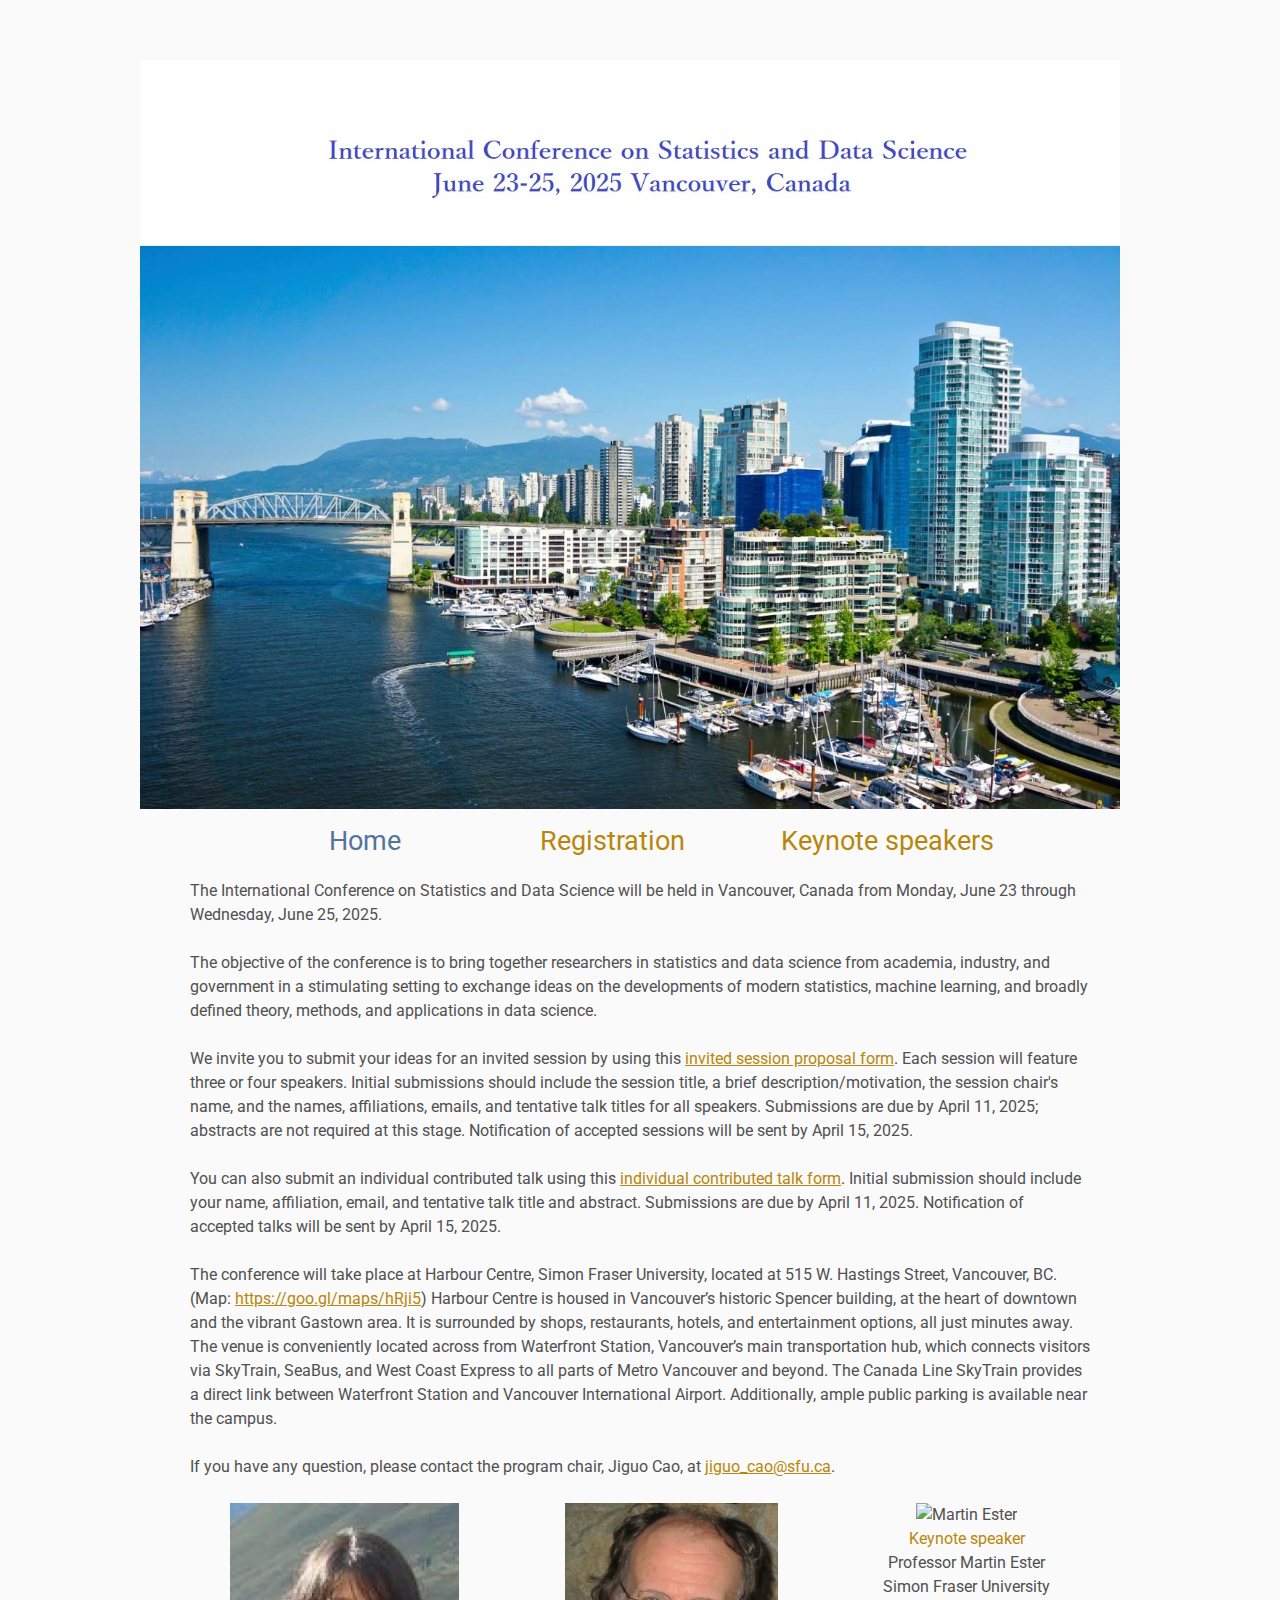
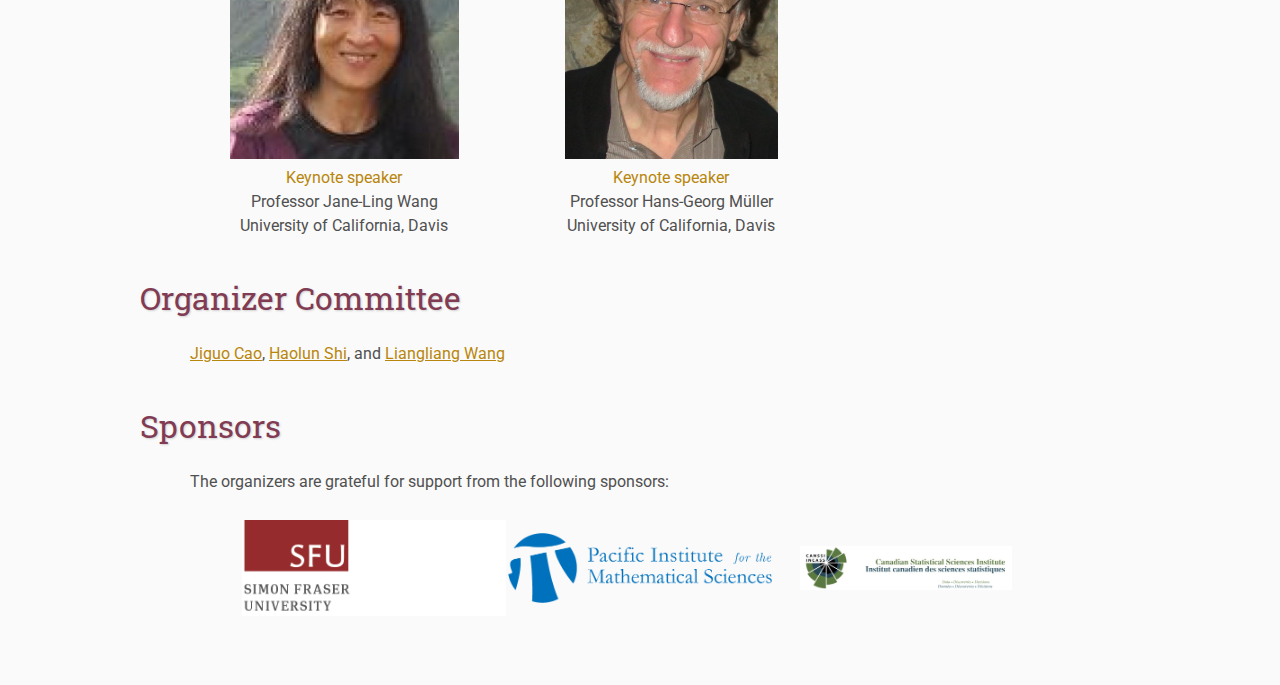
==== index.html @ a95f95cf "Merge pull request #4 from icsds/update-bio" ====
<!DOCTYPE html>
<html lang='en'>
<head>
    <base href=".">
    <link rel="shortcut icon" type="image/png" href="assets/favicon.png"/>
    <link rel="stylesheet" type="text/css" media="all" href="assets/main.css"/>
    <meta name="description" content="International Conference on Statistics and Data Science">
    <meta name="resource-type" content="document">
    <meta name="distribution" content="global">
    <meta name="KeyWords" content="Conference">
    <title>International Conference on Statistics and Data Science</title>
</head>
<body>
    <div class="banner">
        <img src="assets/Vancouver.jpeg" alt="Conference Template Banner" style="width: 98%">
    </div>

    <table class="navigation">
        <tr>
            <td class="navigation">
                <a class="current" title="Conference Home Page" href=".">Home</a>
            </td>
            <td class="navigation">
                <a title="Register for the Conference" href="registration">Registration</a>
            </td>
            <td class="navigation">
                <a title="Register for the Conference" href="keynote">Keynote speakers</a>
            </td>
            <!--
            <td class="navigation">
            <a title="Conference Program" href="program">Program</a>
            </td>
            <td class="navigation">
            <a title="Directions to the Conference" href="directions">Directions</a>
            </td>
            -->
        </tr>
    </table>

    <p>
        The International Conference on Statistics and Data Science will be held in Vancouver, Canada from Monday, June 23 through Wednesday, June 25, 2025.
    </p>
    <p>
        The objective of the conference is to bring together researchers in statistics and data science from academia, industry, and government in a stimulating
        setting to exchange ideas on the developments of modern statistics, machine learning, and broadly defined theory, methods, and applications in data science.
    </p>
    <p>
        We invite you to submit your ideas for an invited session by using this <a href="https://forms.gle/3u9ADgJLboDF91Yj8">invited session proposal form</a>. Each session will feature three or four speakers.
        Initial submissions should include the session title, a brief description/motivation, the session chair's name, and the names, affiliations, emails,
        and tentative talk titles for all speakers. Submissions are due by April 11, 2025; abstracts are not required at this stage.
        Notification of accepted sessions will be sent by April 15, 2025.
    </p>
    <p>
        You can also submit an individual contributed talk using this <a href="https://forms.gle/RzSZygyUoSH3C6Fk6">individual contributed talk form</a>. Initial submission should include your name, affiliation, email,
        and tentative talk title and abstract. Submissions are due by April 11, 2025. Notification of accepted talks will be sent by April 15, 2025.
    </p>
    <p>
        The conference will take place at Harbour Centre, Simon Fraser University, located at 515 W. Hastings Street, Vancouver, BC. (Map: <a href="https://goo.gl/maps/hRji5">https://goo.gl/maps/hRji5</a>)
        Harbour Centre is housed in Vancouver’s historic Spencer building, at the heart of downtown and the vibrant Gastown area. It is surrounded by shops, restaurants, hotels, and entertainment options, all just minutes away. The venue is conveniently located across from Waterfront Station, Vancouver’s main transportation hub, which connects visitors via SkyTrain, SeaBus, and West Coast Express to all parts of Metro Vancouver and beyond. The Canada Line SkyTrain provides a direct link between Waterfront Station and Vancouver International Airport. Additionally, ample public parking is available near the campus.
    </p>
    <p>
        If you have any question, please contact the program chair, Jiguo Cao, at <a href="mailto:jiguo_cao@sfu.ca">jiguo_cao@sfu.ca</a>.
    </p>

    <div class="flex flex-evenly">
        <div>
            <img src="assets/keynote/Jane-Ling%20Wang.jpg" alt="Jane-Ling Wang" class="person-image">
            <a href="https://statistics.ucdavis.edu/people/jane-ling-wang" class="block person-note">Keynote speaker</a>
            <span class="block">Professor Jane-Ling Wang<br>University of California, Davis</span>
        </div>
        <div>
            <img src="assets/keynote/Hans-Georg%20Müller.jpg" alt="Hans-Georg Müller" class="person-image">
            <a href="https://anson.ucdavis.edu/~mueller/" class="block person-note">Keynote speaker</a>
            <span class="block">Professor Hans-Georg Müller<br>University of California, Davis</span>
        </div>
        <div>
            <img src="assets/keynote/Martin%20Ester.jpg" alt="Martin Ester" class="person-image">
            <a href="https://sites.google.com/view/esterlab" class="block person-note">Keynote speaker</a>
            <span class="block">Professor Martin Ester<br>Simon Fraser University</span>
        </div>
    </div>

    <h2>Organizer Committee</h2>
    <p>
        <a href="https://www.sfu.ca/science/stat/cao/">Jiguo Cao</a>,
        <a href="https://haoluns.wordpress.com/">Haolun Shi</a>, and
        <a href="https://www.sfu.ca/~lwa68/">Liangliang Wang</a>
    </p>

    <h2>Sponsors</h2>
    <p>
        The organizers are grateful for support from the following sponsors:
    </p>
    <table class="sponsors">
        <tr>
            <td class="sponsor">
                <a href="https://www.sfu.ca/">
                    <img src="assets/SFU_logo.png" alt="Simon Fraser University">
                </a>
            </td>
            <td class="sponsor">
                <a href="https://www.pims.math.ca/">
                    <img src="assets/PIMS.png" alt="Pacific Institute for the Mathematical Sciences">
                </a>
            </td>
            <td class="sponsor">
                <a href="https://www.canssi.ca/">
                    <img src="assets/canssi.gif" alt="The Canadian Statistical Sciences Institute" style="width: 80%">
                </a>
            </td>
        </tr>
    </table>

    <!--
    <footer>
    &copy; Conference Organizers
    </footer>
    -->
</body>
</html>
---- assets/main.css ----
/* main.css */

/* These are the colors and fonts used throughout the webpage.
 * I've listed them here so that a user may easily
 * do a search-and-replace for these to change the site theme.
 *   'Roboto',sans-serif; Font for the title text
 *   'Roboto-Slab',serif; Font for the body text 
 *   #fafafa; Background color of the site
 *   #505050; Foreground (text) color of the site
 *   #52739e; Navy, "Template" in the logo, current page in navigation, special titles in the Program
 *   #b2132e; Reddish, "Conference" in the logo, hover color for links
 *   #813c54; Heading color, titles in the Program
 *   #b8860b; Dark Goldenrod, color for links
 */

@import url('https://fonts.googleapis.com/css?family=Roboto%7CRoboto+Slab');

*{
    border:0;
    font:inherit;
    font-size:1em;
    margin:0;
    padding:0;
    vertical-align:baseline;
}

body{
    background-color: #fafafa;
    background-size: cover;
    background-attachment: fixed;
    color: #505050; 
    text-align:left;
    font-family:'Roboto',sans-serif;
    font-size:1em;
    line-height:1.5em;
    margin: 60px auto;
    width: 1000px;
}

a{color: #b8860b; text-decoration:none;}
a.current{color: #52739e;}
a.current:hover{color: #e82945;}
a:hover{color: #b2132e;}
a:active{color: #e82945;}
h1,h2,h3,h4{clear:left; color: #813c54; margin:1.5em 0em 1em 0em; font-family:'Roboto Slab',serif; text-shadow: 1px 1px 2px #d0d0d0;}
h1{font-size:2.67em;}
h2{font-size:2.00em;}
h3{font-size:1.67em;}
h4{font-size:1.33em;}
p{list-style:none; margin:24px auto 24px auto; padding:0px; width:900px; text-align:left;}
li a, p a {text-decoration:underline; text-decoration-color:#b8860b;}
ul{list-style:none; margin:24px auto 24px auto; padding:0px; width:800px; text-align:left;}
ul li{list-style:none; margin:0px auto 0px auto; padding:0px; text-align:left;}
i,em{font-style:italic;}
b,strong{font-weight:bold;}
sup{
    vertical-align: super;
    font-size: 0.8em;
    line-height: 0;
}
sub{
    vertical-align: sub;
    font-size: 0.8em;
    line-height: 0;
}
table{
    width: 1000px;
    margin: 12px auto 24px auto;
    float: center;
    /* UNCOMMENT THIS FOR DEBUGGING THE ALIGNMENT */
    /*border: 1px solid black;*/
}
th,td{
    text-align: left;
    /* UNCOMMENT THIS FOR DEBUGGING THE ALIGNMENT */
    /*border: 1px solid black;*/
}

/* Website Banner */
.banner {position: relative; font-family:'Roboto Slab',serif;}
.top-left {font-size:3.0em; color: #505050; background: #fafafa; text-align: center; width: 1000px; height: 67px; position: absolute; padding: 36px 0 0 0; top: 0px;}
.bottom-right {font-size:2.33em; color: #fafafa; line-height: 1.5em; width: auto; height: 100px; padding: 0px 27px 27px 0px; text-align: right; position: absolute; bottom: 0px; right: 0px; text-shadow: 0px 0px 6px #000000;}

/* Conference Title Logo */
.title1{color: #b2132e; text-shadow: 1px 1px 3px #c0c0c0;} 
.title2{color: #52739e; text-shadow: 1px 1px 3px #c0c0c0;}
.year{color: #505050; font-size:0.67em; font-weight: lighter;}

/* Navigation Links (Home, Registration, etc) */
table.navigation{width:800px;}
td.navigation{font-size:1.67em; white-space:nowrap; width:20%; text-align:center; vertical-align:middle; padding:0px 0px 0px 0px;}

/* Sponsor Images */
table.sponsors{width:800px;}
td.sponsor{white-space:nowrap; width:33%; text-align:center; vertical-align:middle; padding:0px 0px 0px 0px;}
td.sponsor img{width: 100%}

/* The Table on the Program Page */
td.room{padding: 4px 12px 4px 4px; width: 90%; vertical-align:bottom; font-size:1.67em; color: #52739e; height:32px;}
td.date{white-space:nowrap; width:130px; text-align:right; vertical-align:top; padding:4px 16px 0px 0px;}
td.title{padding: 4px 12px 4px 4px; width: 90%; vertical-align:top; font-size:1.5em; color: #813c54; height:32px; font-family:'Roboto Slab',serif; text-shadow: 1px 1px 2px #d0d0d0; }
td.title-special{padding: 4px 12px 4px 4px; width: 90%; vertical-align:top; font-size:1.67em; color: #52739e; height:32px; font-family:'Roboto Slab',serif; text-shadow: 1px 1px 2px #d0d0d0;}
td.person-image{padding: 4px 12px 4px 4px; font-style: italic; font-size:1em; max-height:999999px}
td.abstract{padding: 4px 12px 12px 4px; font-size:1em; max-height:999999px}
td.abstract img{display: block; margin: 4px auto 8px auto}
table.plenary{padding-top: 8px; background: #ffffff;}

/* Registration and Directions iframes and Images */
iframe.registration{display:block; margin:1em auto 2em auto; width:700px; height:1400px; border:none;}
iframe.directions{display:block; margin:1em auto 2em auto; width:800px; height:400px; border:none;}
img.center{display:block; width:67%; margin:1em auto 2em auto;}
img.rich{display:block; width:27%; margin:1em auto 2em auto;}
/* Flyer Images */
table.flyers{width:800px;}
td.flyer{white-space:nowrap; width:50%; text-align:center; vertical-align:middle; padding:0px 0px 0px 0px;}
td.sponsor img{width: 100%}

footer{font-size:0.875em; margin-top:12em; text-align:center;}

/* My hacky way of making the site mobile-friendly */
@media only screen and (max-width: 1100px) {
    h2{font-size:3.00em;}
    p{font-size:1.5em; line-height:1.5em;}
    th,td,tr{font-size:1.5em; line-height:1.5em;}
    td.date{font-size:1em; padding-top:0.5em;}
    td.navigation{font-size:1.5em; padding:0px 20px 0px 20px;}
    table.footer{font-size:0.33em;}
}

/* Custom modifications to the design */
.alert {
    display: block;
    background: #b8860b;
    color: oklch(0.967 0.003 264.542);
    font-size: 0.8em;
    font-weight: bold;
    letter-spacing: 0.046875em;
    padding: 12px;
    margin-bottom: 24px;
    border-radius: 8px;
}

.flex {
    display: flex;
    gap: 16px;
}

.flex-center {
    text-align: center;
    justify-content: center;
}

.flex-evenly {
    text-align: center;
    justify-content: space-evenly;
}

.block {
    display: block;
}

.mt {
    margin-top: 64px;
}

.person-image {
    height: 256px;
}

.person-image-small {
    height: 192px;
}

.person-note {
    font-size: 1.0125em;
}

.pricing {
    max-width: max-content;
    margin-bottom: 24px;
}

.pricing, .pricing th, .pricing td {
    border: 1px solid oklch(0.928 0.006 264.531);
    border-collapse: collapse;
}

.pricing th {
    background: oklch(0.928 0.006 264.531);
    font-weight: bold;
}

.pricing th, .pricing td {
    padding: 8px 16px;
}

ul.bulleted {
    list-style-type: disc;
    margin-left: 24px;
    width: auto;
}

ul.bulleted li {
    list-style-type: disc;
    display: list-item;
}

.items-center {
    display: flex;
    justify-content: center;
}

.paypal {
    background: oklch(0.928 0.006 264.531);
    padding: 0px 16px;
    border-radius: 4px;
}
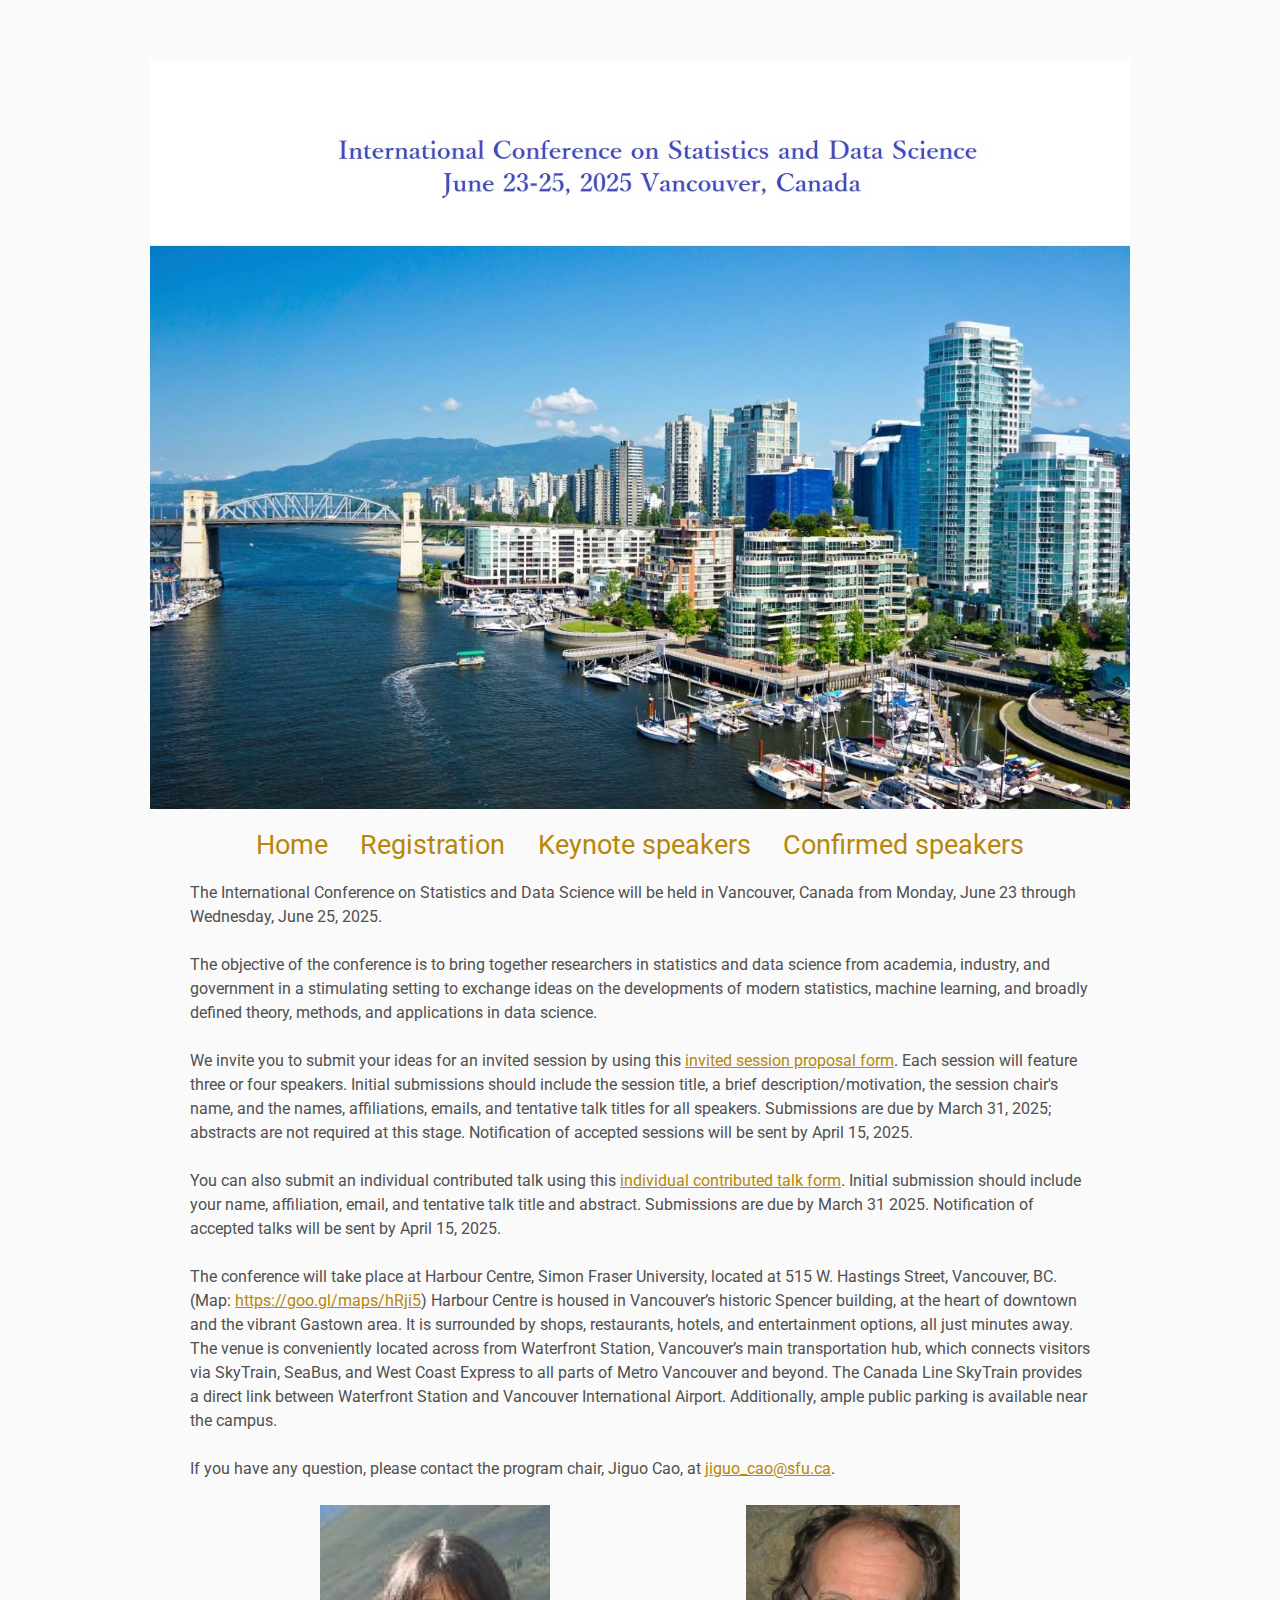
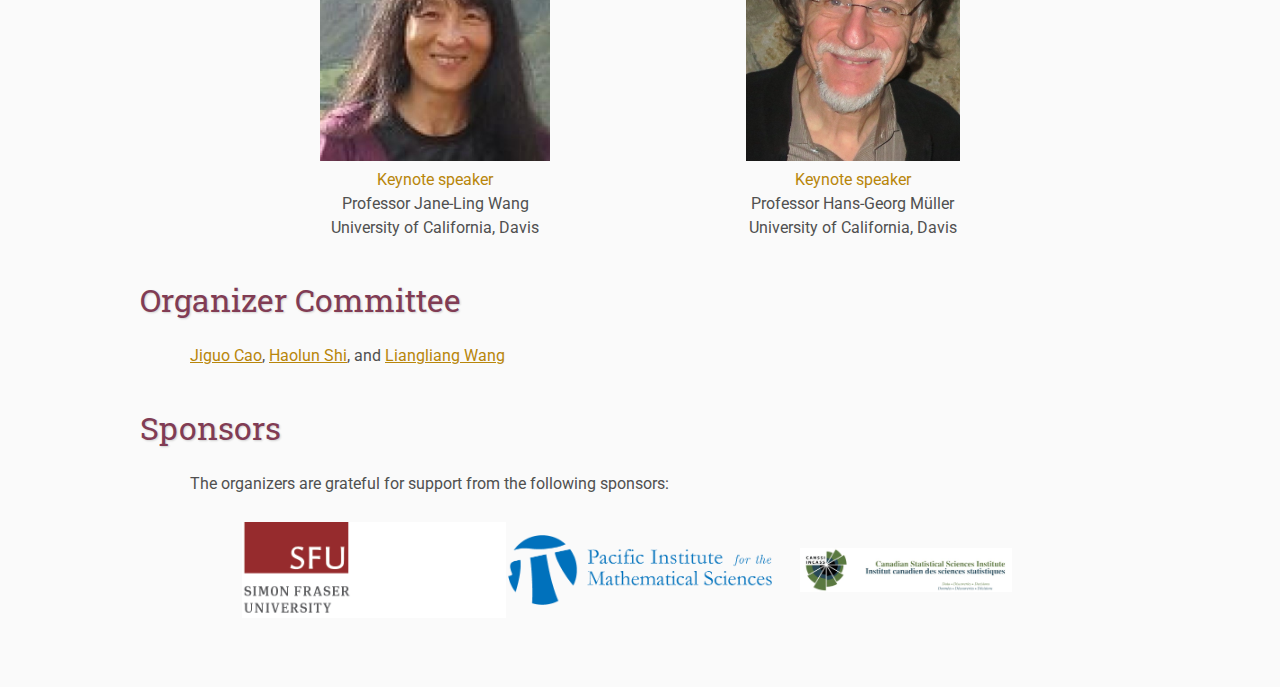
==== commit e5678413: "Add confirmed speakers page and update navigation menu" ====
--- a/index.html
+++ b/index.html
@@ -15,27 +15,20 @@
         <img src="assets/Vancouver.jpeg" alt="Conference Template Banner" style="width: 98%">
     </div>
 
-    <table class="navigation">
-        <tr>
-            <td class="navigation">
-                <a class="current" title="Conference Home Page" href=".">Home</a>
-            </td>
-            <td class="navigation">
-                <a title="Register for the Conference" href="registration">Registration</a>
-            </td>
-            <td class="navigation">
-                <a title="Register for the Conference" href="keynote">Keynote speakers</a>
-            </td>
-            <!--
-            <td class="navigation">
-            <a title="Conference Program" href="program">Program</a>
-            </td>
-            <td class="navigation">
-            <a title="Directions to the Conference" href="directions">Directions</a>
-            </td>
-            -->
-        </tr>
-    </table>
+    <ul class="navigation">
+        <li>
+            <a title="Conference Home Page" href=".">Home</a>
+        </li>
+        <li>
+            <a title="Register for the Conference" href="registration">Registration</a>
+        </li>
+        <li>
+            <a title="Conference Keynote Speakers" href="keynote">Keynote speakers</a>
+        </li>
+        <li>
+            <a title="Confirmed Speakers for the Conference" href="confirmed-speakers">Confirmed speakers</a>
+        </li>
+    </ul>
 
     <p>
         The International Conference on Statistics and Data Science will be held in Vancouver, Canada from Monday, June 23 through Wednesday, June 25, 2025.
@@ -47,12 +40,12 @@
     <p>
         We invite you to submit your ideas for an invited session by using this <a href="https://forms.gle/3u9ADgJLboDF91Yj8">invited session proposal form</a>. Each session will feature three or four speakers.
         Initial submissions should include the session title, a brief description/motivation, the session chair's name, and the names, affiliations, emails,
-        and tentative talk titles for all speakers. Submissions are due by April 11, 2025; abstracts are not required at this stage.
+        and tentative talk titles for all speakers. Submissions are due by March 31, 2025; abstracts are not required at this stage.
         Notification of accepted sessions will be sent by April 15, 2025.
     </p>
     <p>
         You can also submit an individual contributed talk using this <a href="https://forms.gle/RzSZygyUoSH3C6Fk6">individual contributed talk form</a>. Initial submission should include your name, affiliation, email,
-        and tentative talk title and abstract. Submissions are due by April 11, 2025. Notification of accepted talks will be sent by April 15, 2025.
+        and tentative talk title and abstract. Submissions are due by March 31 2025. Notification of accepted talks will be sent by April 15, 2025.
     </p>
     <p>
         The conference will take place at Harbour Centre, Simon Fraser University, located at 515 W. Hastings Street, Vancouver, BC. (Map: <a href="https://goo.gl/maps/hRji5">https://goo.gl/maps/hRji5</a>)
@@ -72,11 +65,6 @@
             <img src="assets/keynote/Hans-Georg%20Müller.jpg" alt="Hans-Georg Müller" class="person-image">
             <a href="https://anson.ucdavis.edu/~mueller/" class="block person-note">Keynote speaker</a>
             <span class="block">Professor Hans-Georg Müller<br>University of California, Davis</span>
-        </div>
-        <div>
-            <img src="assets/keynote/Martin%20Ester.jpg" alt="Martin Ester" class="person-image">
-            <a href="https://sites.google.com/view/esterlab" class="block person-note">Keynote speaker</a>
-            <span class="block">Professor Martin Ester<br>Simon Fraser University</span>
         </div>
     </div>
 
--- a/assets/main.css
+++ b/assets/main.css
@@ -1,5 +1,9 @@
 /* main.css */
-
+/* Developed by
+ * Mike Pierce <https://org.coloradomesa.edu/~mapierce2/>
+ * Jiguo Cao <https://www.sfu.ca/science/stat/cao/>
+ * Jorge Jiménez <https://jorgejimenez.net>
+ */
 /* These are the colors and fonts used throughout the webpage.
  * I've listed them here so that a user may easily
  * do a search-and-replace for these to change the site theme.
@@ -77,7 +81,7 @@
 }
 
 /* Website Banner */
-.banner {position: relative; font-family:'Roboto Slab',serif;}
+.banner {display: flex; align-items: center; justify-content: center;}
 .top-left {font-size:3.0em; color: #505050; background: #fafafa; text-align: center; width: 1000px; height: 67px; position: absolute; padding: 36px 0 0 0; top: 0px;}
 .bottom-right {font-size:2.33em; color: #fafafa; line-height: 1.5em; width: auto; height: 100px; padding: 0px 27px 27px 0px; text-align: right; position: absolute; bottom: 0px; right: 0px; text-shadow: 0px 0px 6px #000000;}
 
@@ -87,8 +91,9 @@
 .year{color: #505050; font-size:0.67em; font-weight: lighter;}
 
 /* Navigation Links (Home, Registration, etc) */
-table.navigation{width:800px;}
-td.navigation{font-size:1.67em; white-space:nowrap; width:20%; text-align:center; vertical-align:middle; padding:0px 0px 0px 0px;}
+.navigation {display: flex; justify-content: space-between;}
+.navigation > li {font-size:1.67em;}
+.navigation > li a {text-decoration:none;}
 
 /* Sponsor Images */
 table.sponsors{width:800px;}
@@ -214,4 +219,9 @@
     background: oklch(0.928 0.006 264.531);
     padding: 0px 16px;
     border-radius: 4px;
-}
+    min-width: 320px;
+}
+
+.speakers li {
+    margin-bottom: 16px;
+}
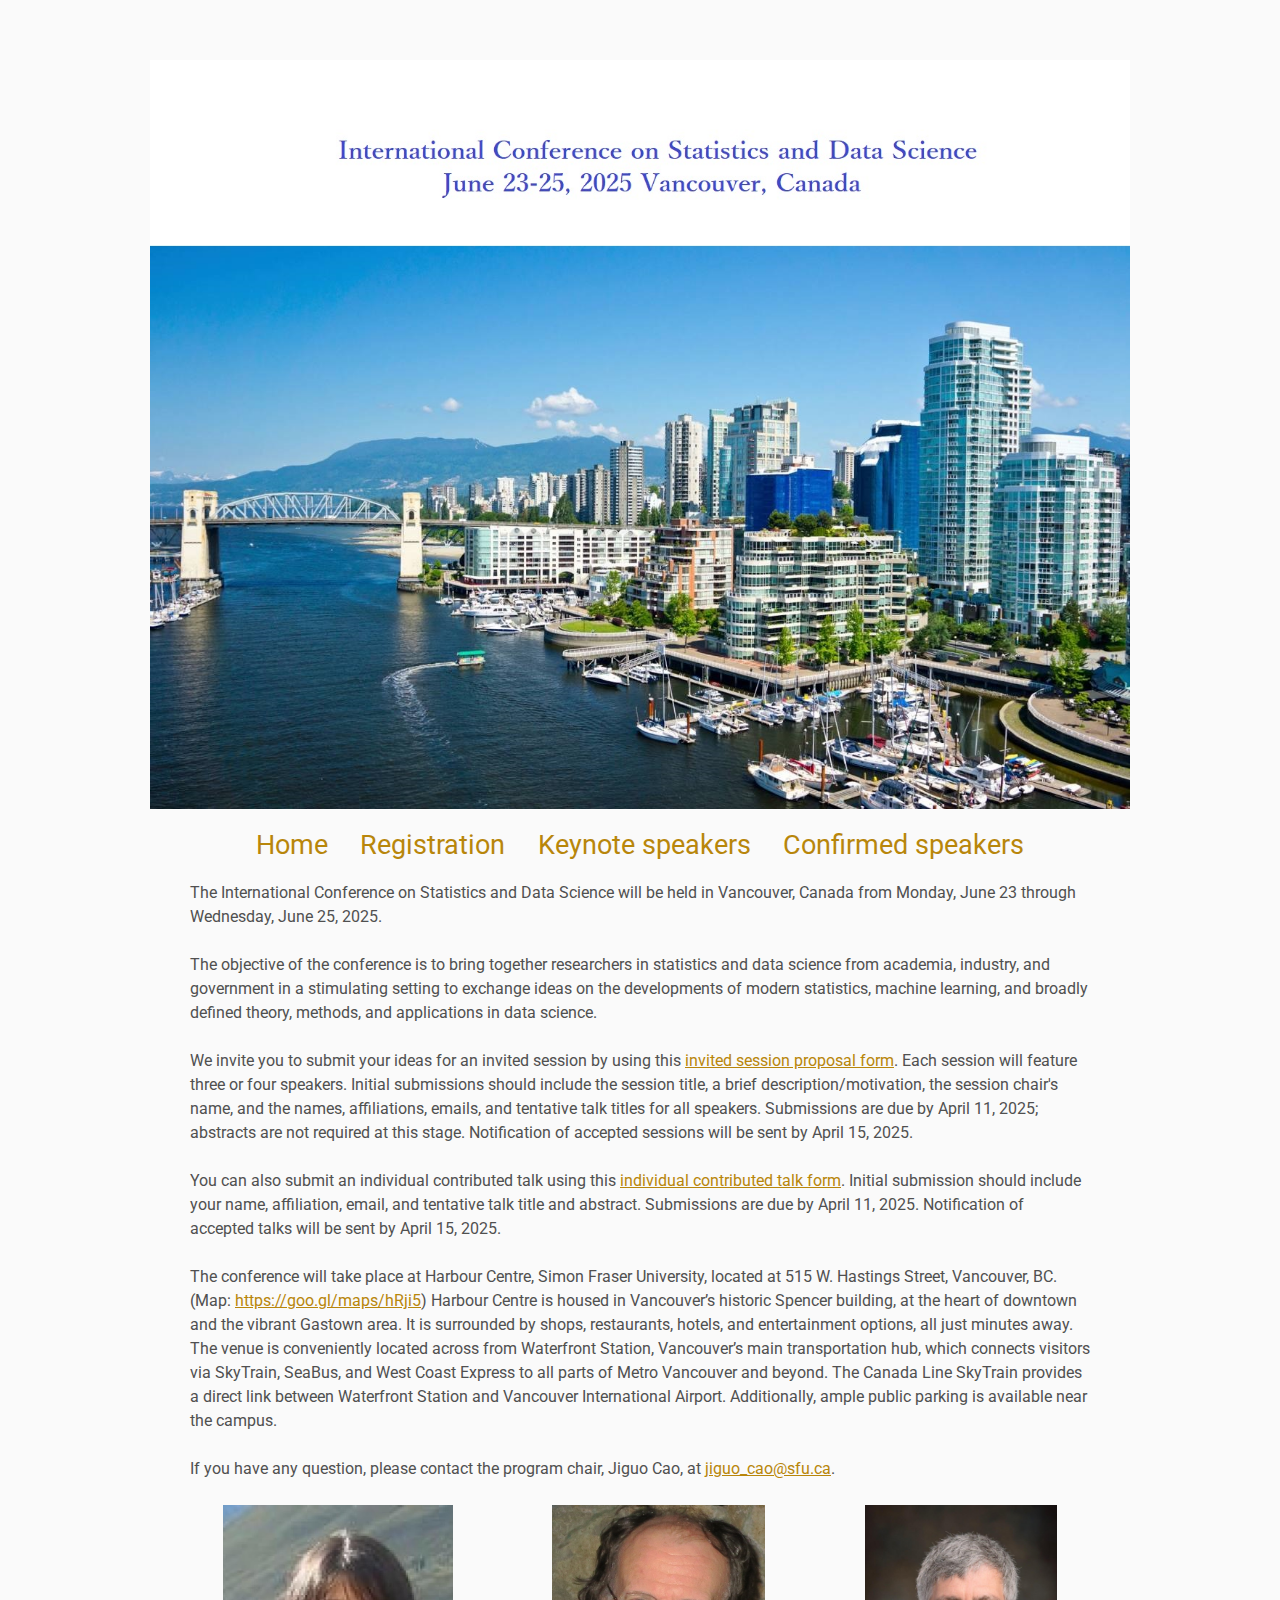
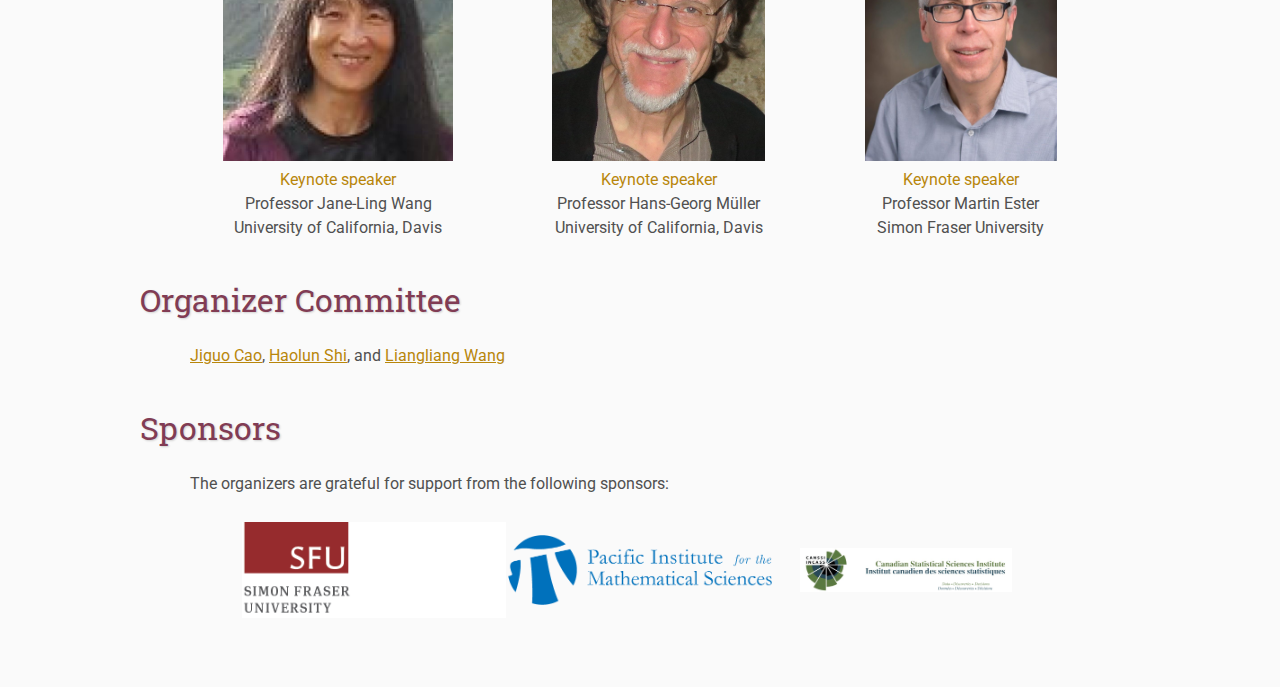
==== commit fb164561: "Merge pull request #7 from icsds/paypal-fix" ====
--- a/index.html
+++ b/index.html
@@ -40,12 +40,12 @@
     <p>
         We invite you to submit your ideas for an invited session by using this <a href="https://forms.gle/3u9ADgJLboDF91Yj8">invited session proposal form</a>. Each session will feature three or four speakers.
         Initial submissions should include the session title, a brief description/motivation, the session chair's name, and the names, affiliations, emails,
-        and tentative talk titles for all speakers. Submissions are due by March 31, 2025; abstracts are not required at this stage.
+        and tentative talk titles for all speakers. Submissions are due by April 11, 2025; abstracts are not required at this stage.
         Notification of accepted sessions will be sent by April 15, 2025.
     </p>
     <p>
         You can also submit an individual contributed talk using this <a href="https://forms.gle/RzSZygyUoSH3C6Fk6">individual contributed talk form</a>. Initial submission should include your name, affiliation, email,
-        and tentative talk title and abstract. Submissions are due by March 31 2025. Notification of accepted talks will be sent by April 15, 2025.
+        and tentative talk title and abstract. Submissions are due by April 11, 2025. Notification of accepted talks will be sent by April 15, 2025.
     </p>
     <p>
         The conference will take place at Harbour Centre, Simon Fraser University, located at 515 W. Hastings Street, Vancouver, BC. (Map: <a href="https://goo.gl/maps/hRji5">https://goo.gl/maps/hRji5</a>)
@@ -65,6 +65,11 @@
             <img src="assets/keynote/Hans-Georg%20Müller.jpg" alt="Hans-Georg Müller" class="person-image">
             <a href="https://anson.ucdavis.edu/~mueller/" class="block person-note">Keynote speaker</a>
             <span class="block">Professor Hans-Georg Müller<br>University of California, Davis</span>
+        </div>
+        <div>
+            <img src="assets/keynote/Martin%20Ester.jpg" alt="Martin Ester" class="person-image">
+            <a href="https://sites.google.com/view/esterlab" class="block person-note">Keynote speaker</a>
+            <span class="block">Professor Martin Ester<br>Simon Fraser University</span>
         </div>
     </div>
 
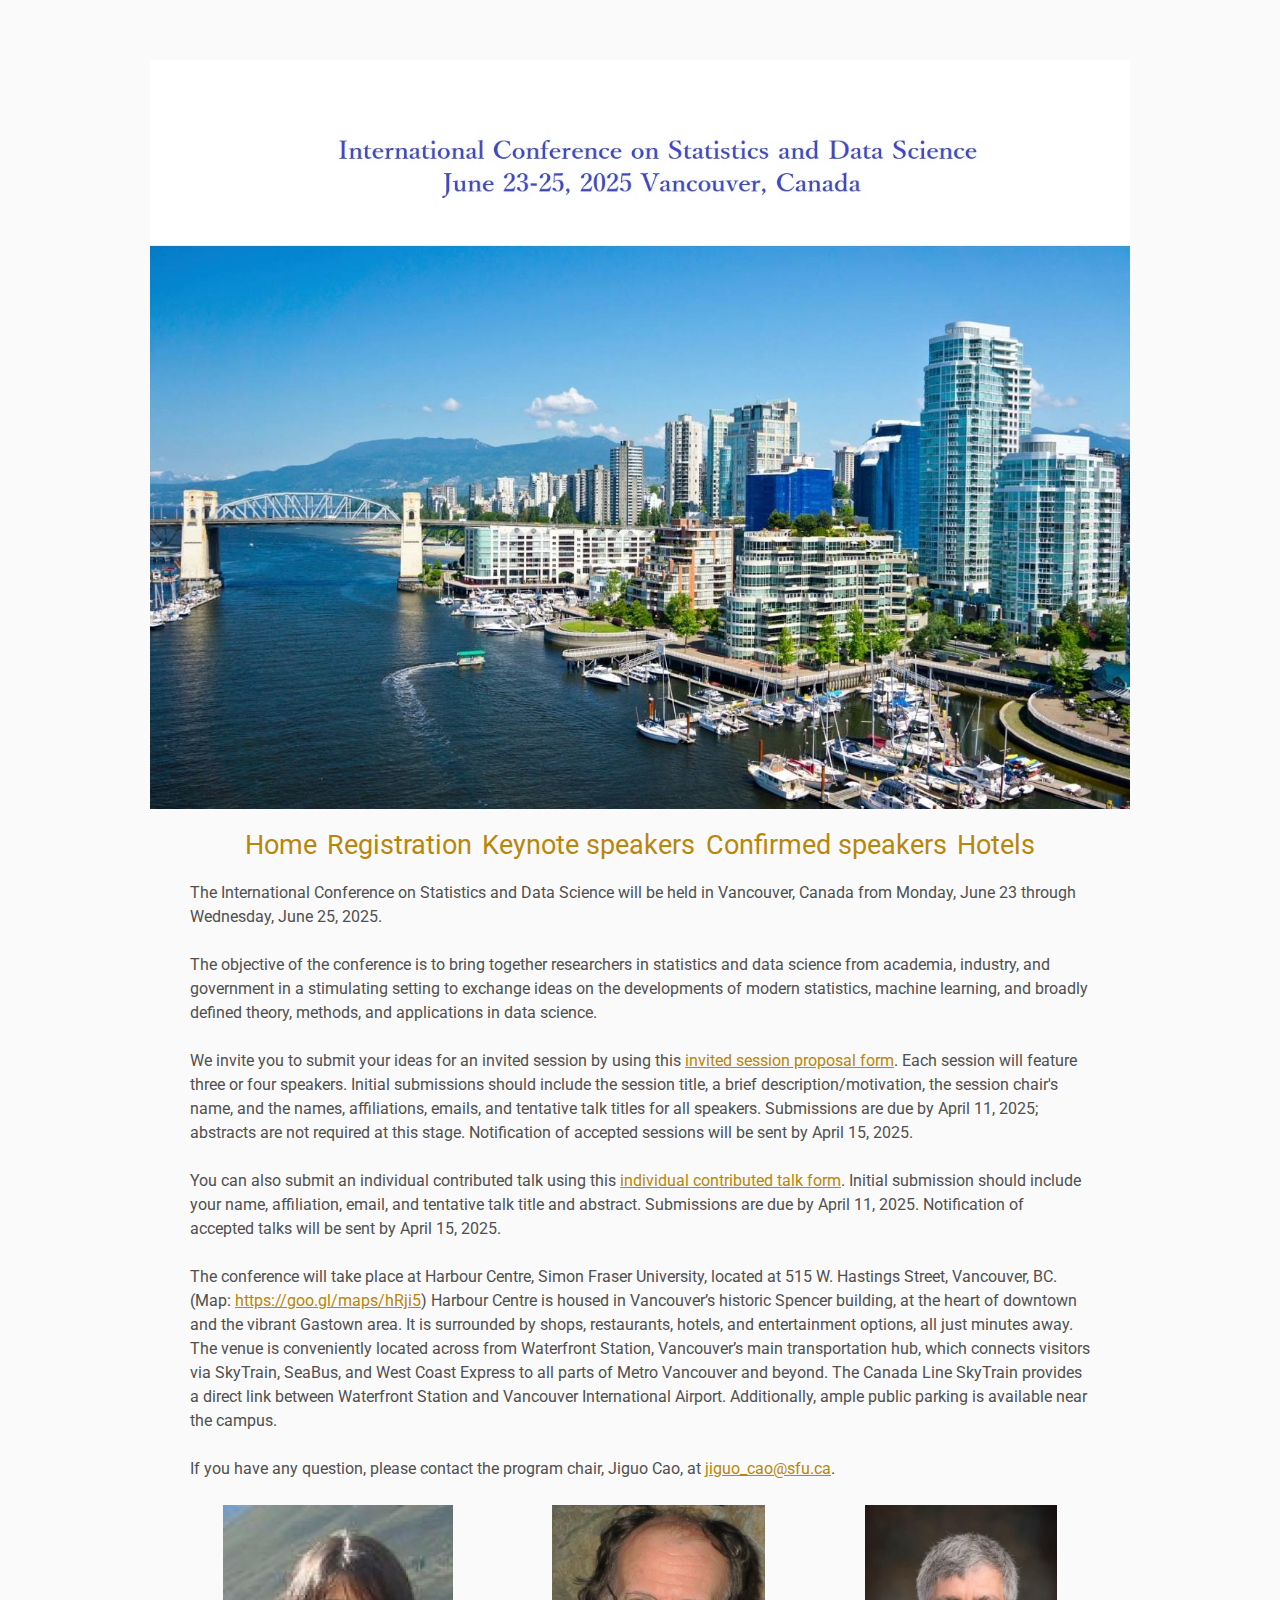
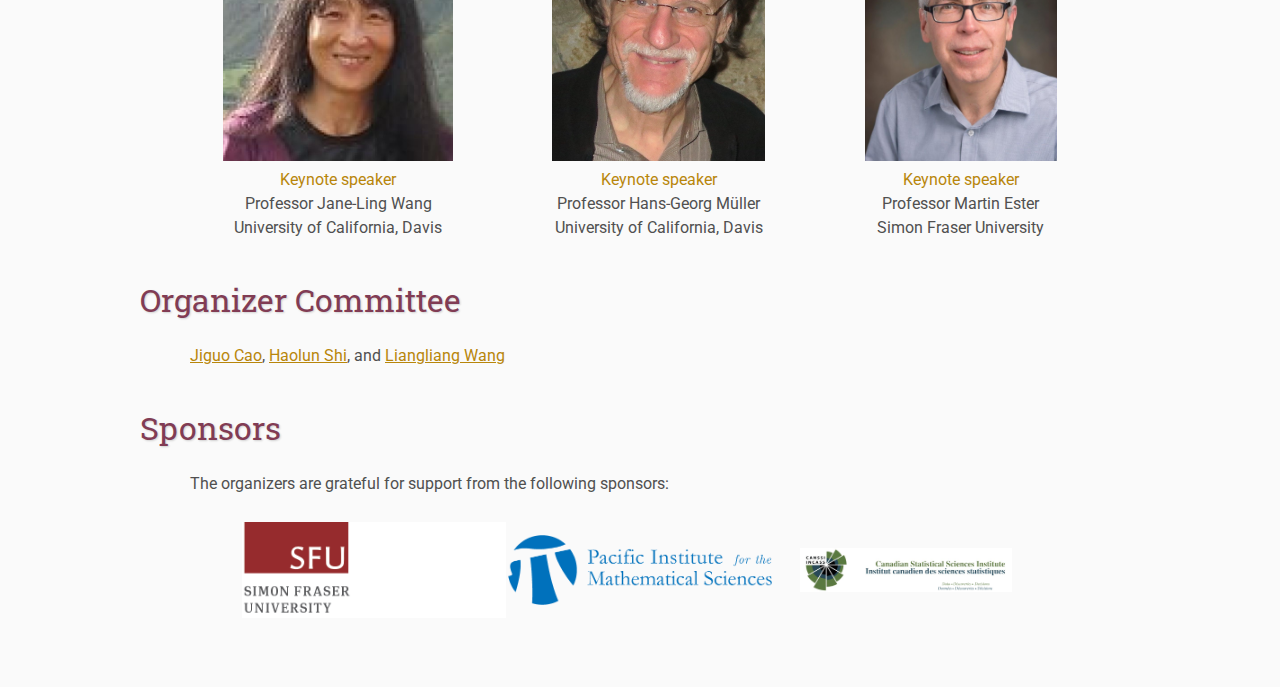
==== commit 8e827da8: "hotel" ====
--- a/index.html
+++ b/index.html
@@ -27,6 +27,9 @@
         </li>
         <li>
             <a title="Confirmed Speakers for the Conference" href="confirmed-speakers">Confirmed speakers</a>
+        </li>
+		<li>
+            <a title="Hotels" href="hotel">Hotels</a>
         </li>
     </ul>
 
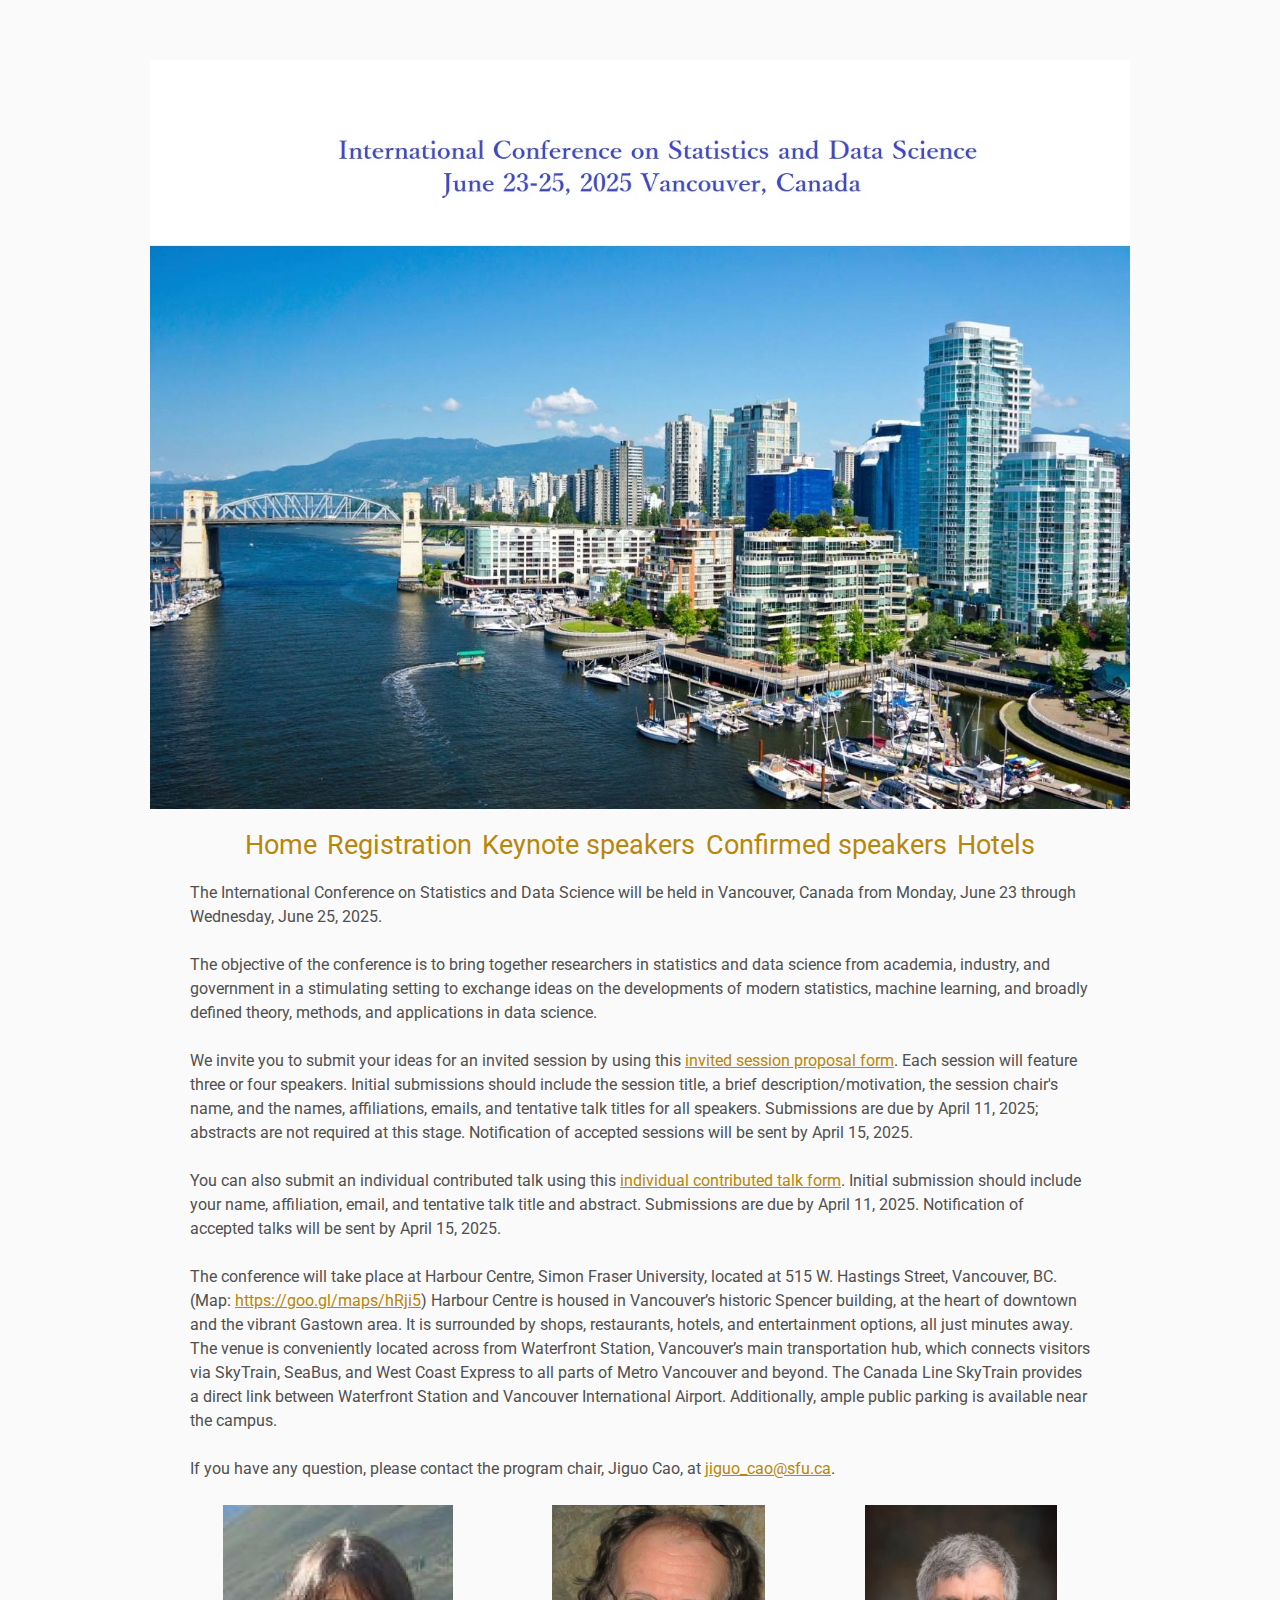
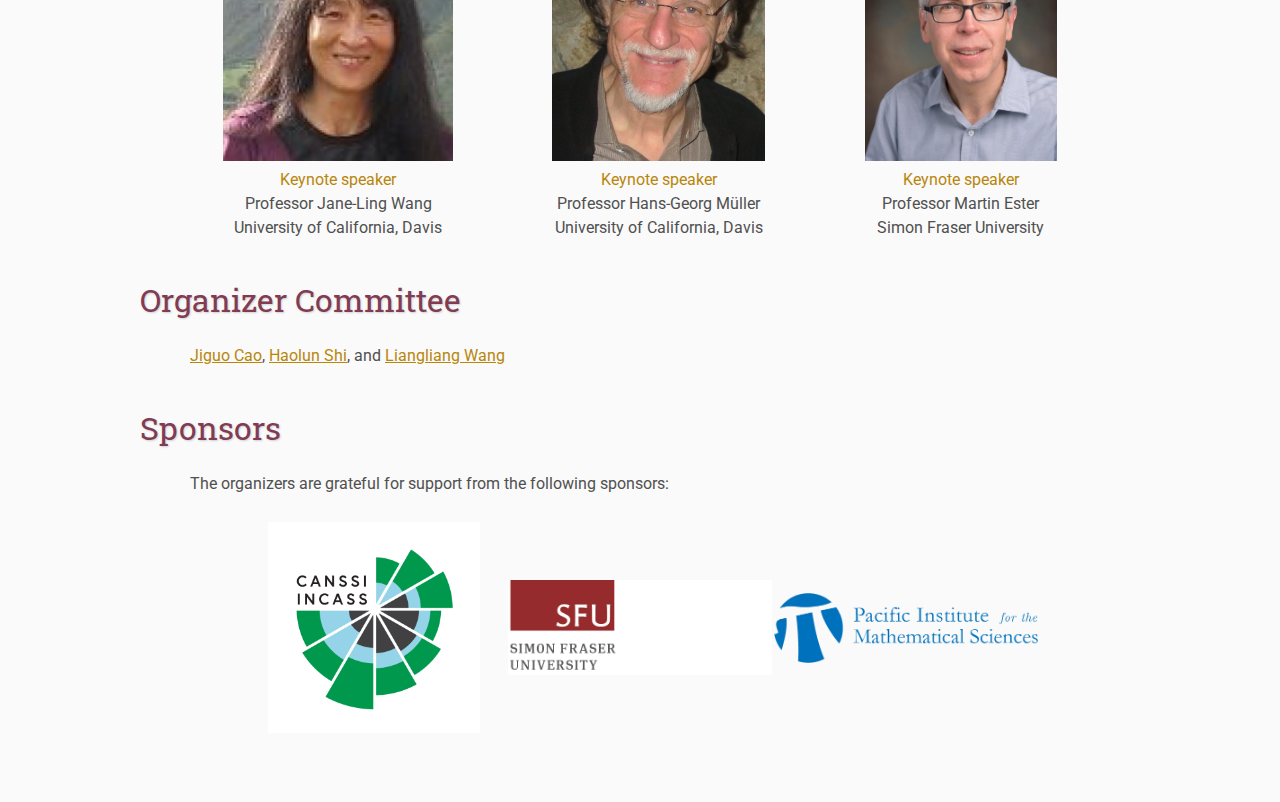
==== commit fea69dbf: "Update index.html" ====
--- a/index.html
+++ b/index.html
@@ -89,6 +89,11 @@
     </p>
     <table class="sponsors">
         <tr>
+		<td class="sponsor">
+                <a href="https://www.canssi.ca/">
+                    <img src="assets/CANSSI_Logo.jpg" alt="The Canadian Statistical Sciences Institute" style="width: 80%">
+                </a>
+            </td>
             <td class="sponsor">
                 <a href="https://www.sfu.ca/">
                     <img src="assets/SFU_logo.png" alt="Simon Fraser University">
@@ -97,11 +102,6 @@
             <td class="sponsor">
                 <a href="https://www.pims.math.ca/">
                     <img src="assets/PIMS.png" alt="Pacific Institute for the Mathematical Sciences">
-                </a>
-            </td>
-            <td class="sponsor">
-                <a href="https://www.canssi.ca/">
-                    <img src="assets/canssi.gif" alt="The Canadian Statistical Sciences Institute" style="width: 80%">
                 </a>
             </td>
         </tr>
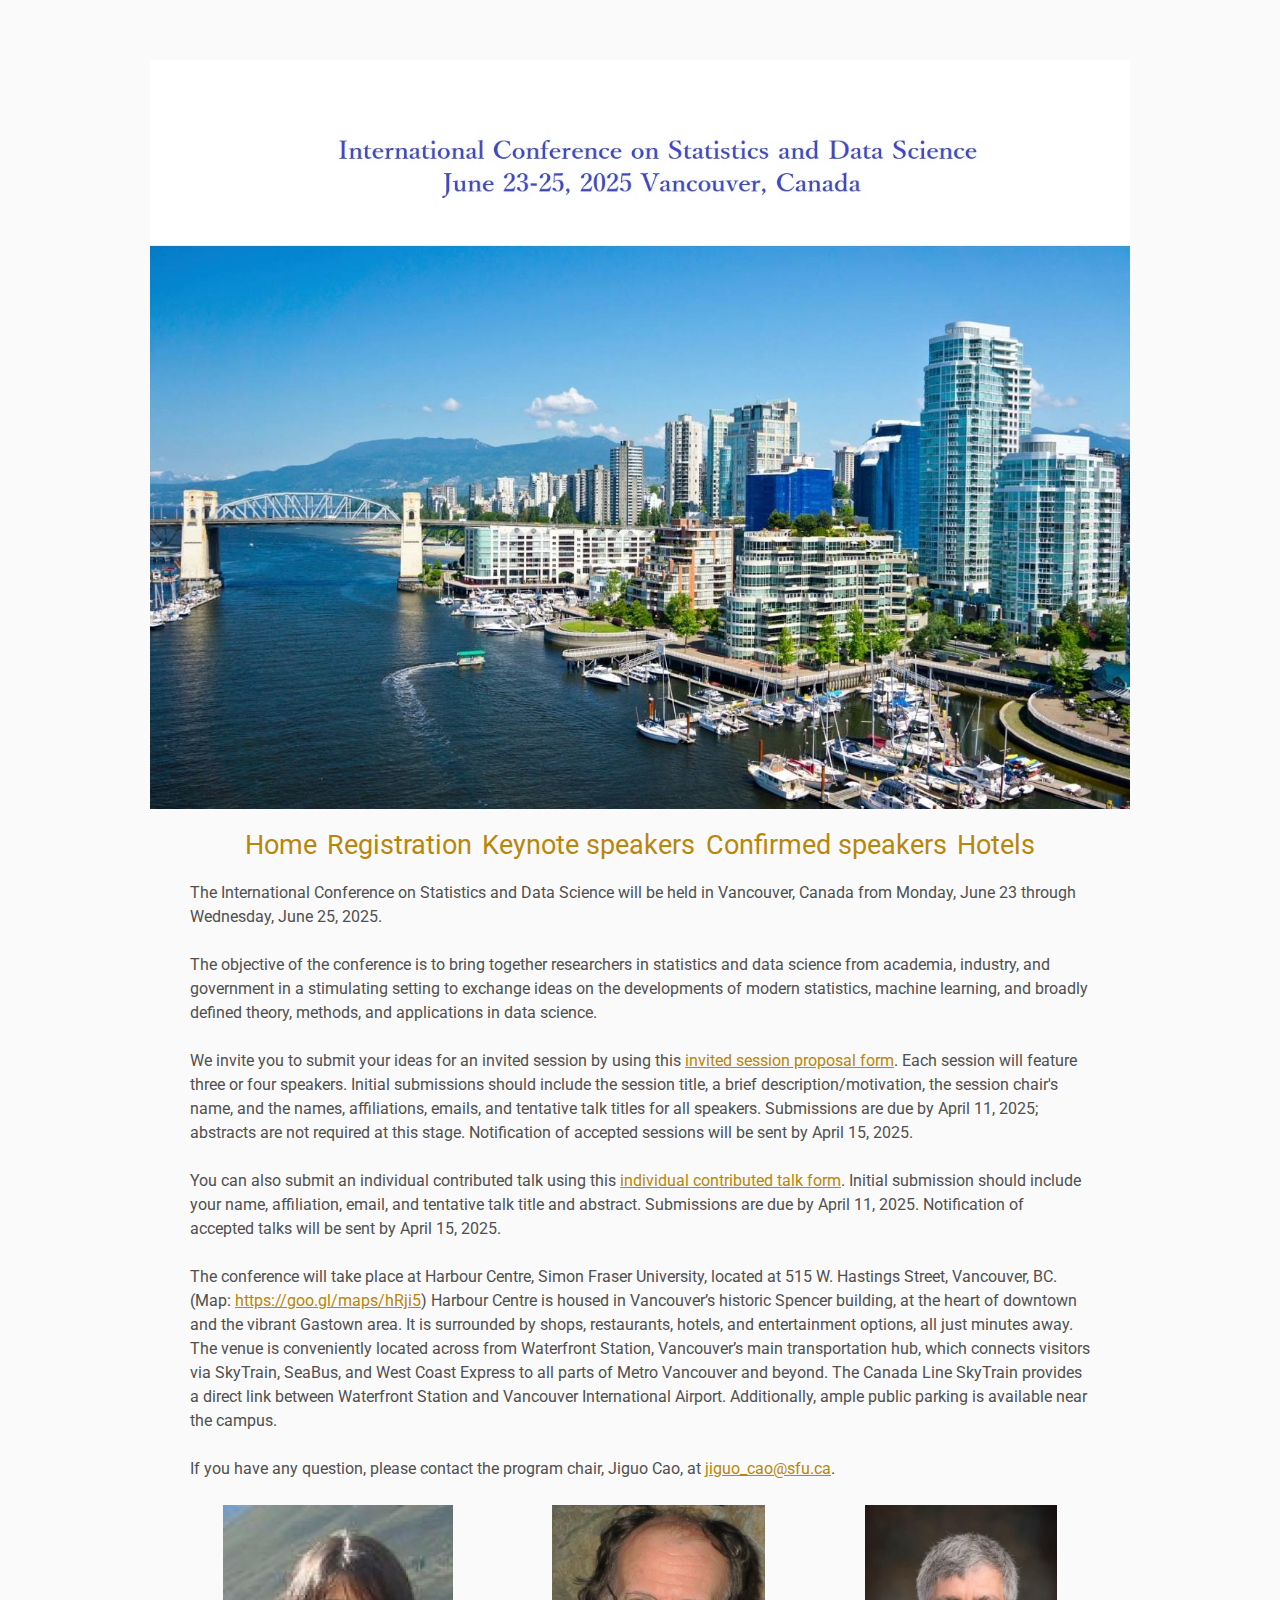
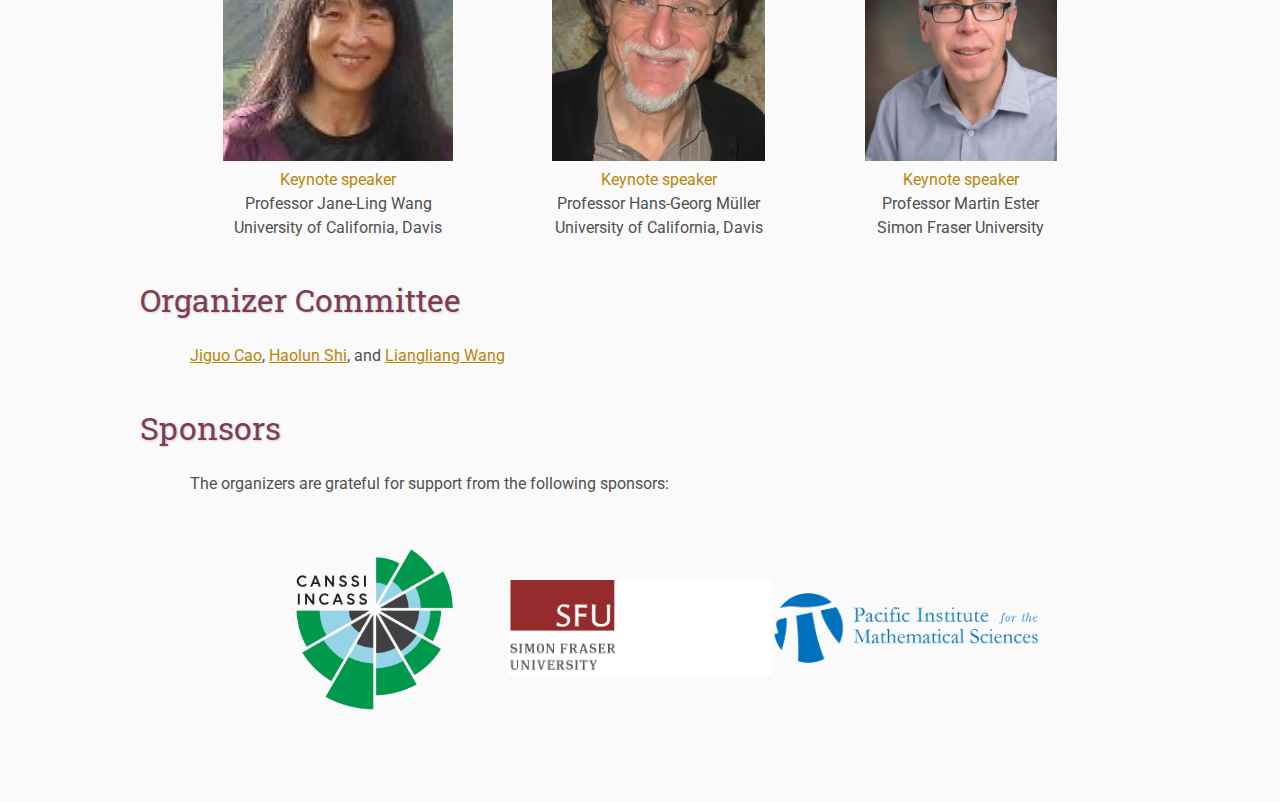
==== commit 6fc8b522: "Update index.html" ====
--- a/index.html
+++ b/index.html
@@ -91,7 +91,7 @@
         <tr>
 		<td class="sponsor">
                 <a href="https://www.canssi.ca/">
-                    <img src="assets/CANSSI_Logo.jpg" alt="The Canadian Statistical Sciences Institute" style="width: 80%">
+                    <img src="assets/CANSSI_Logo.png" alt="The Canadian Statistical Sciences Institute" style="width: 80%">
                 </a>
             </td>
             <td class="sponsor">
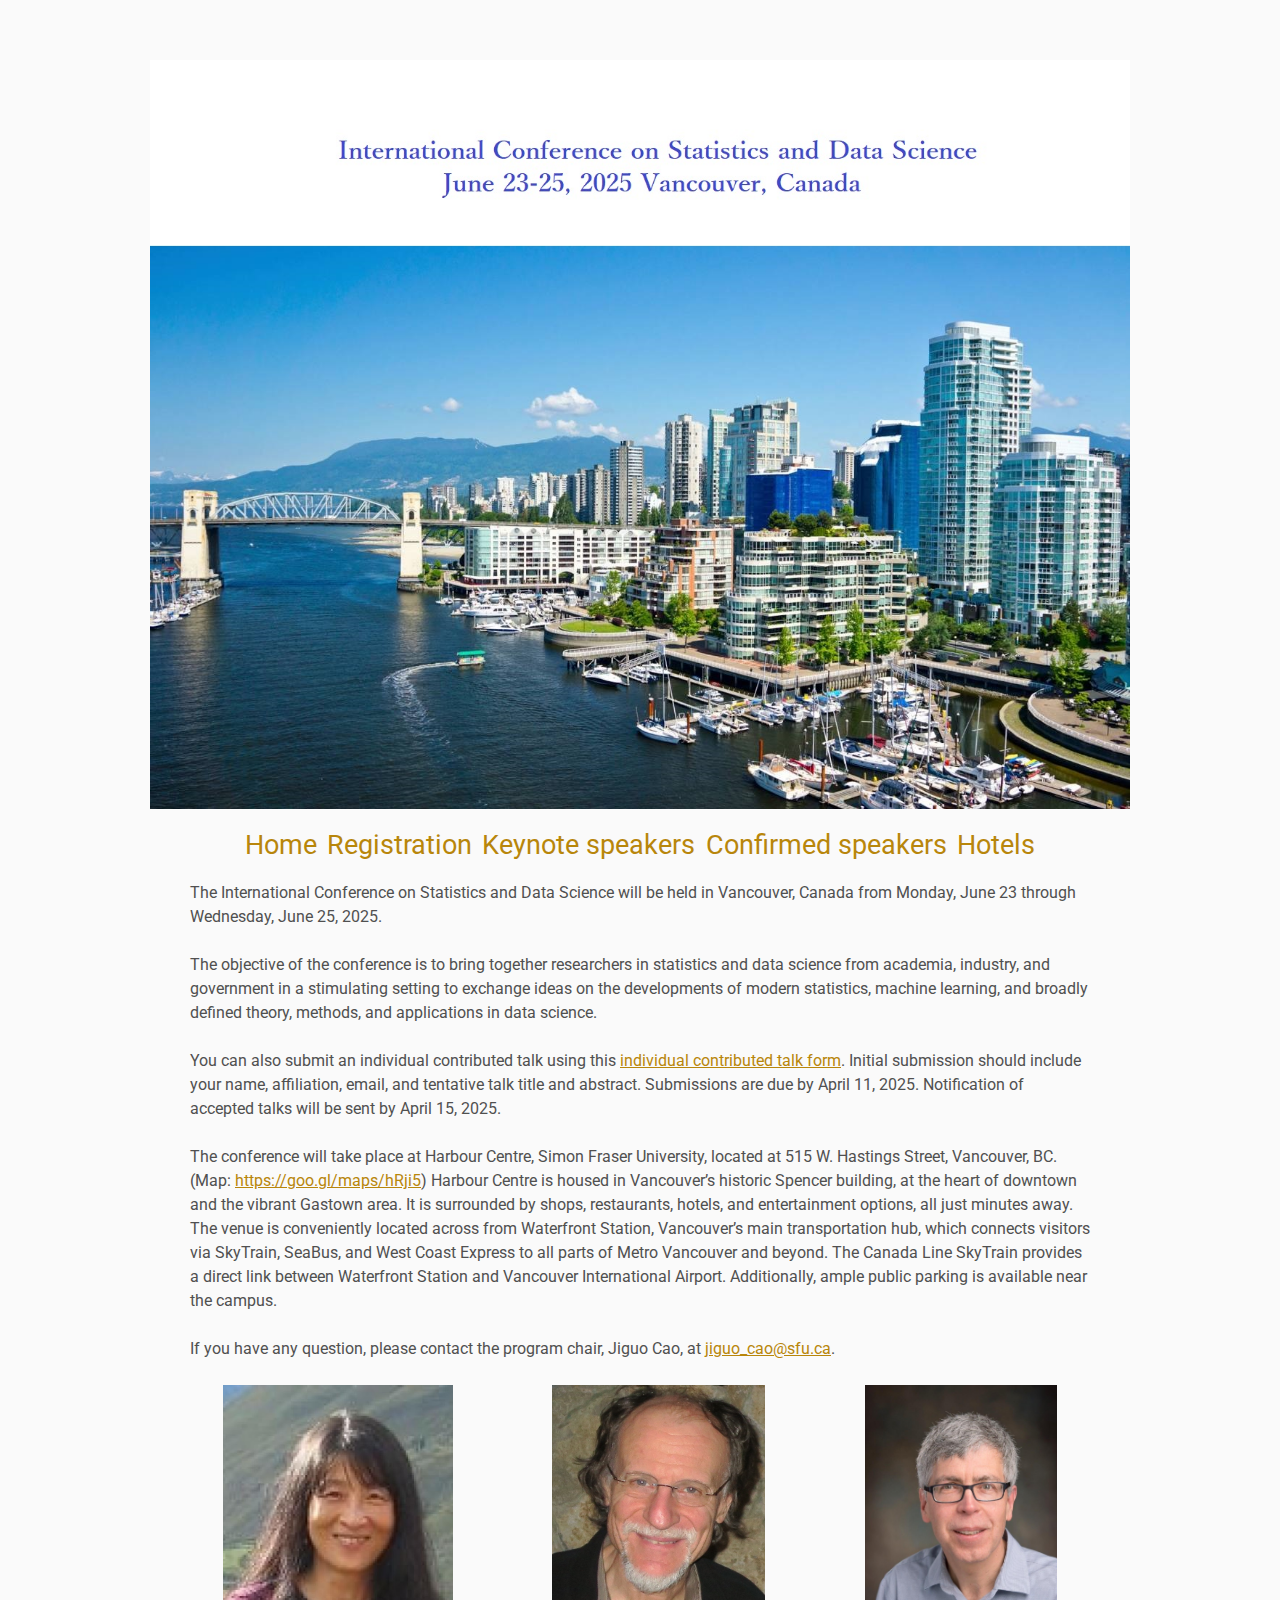
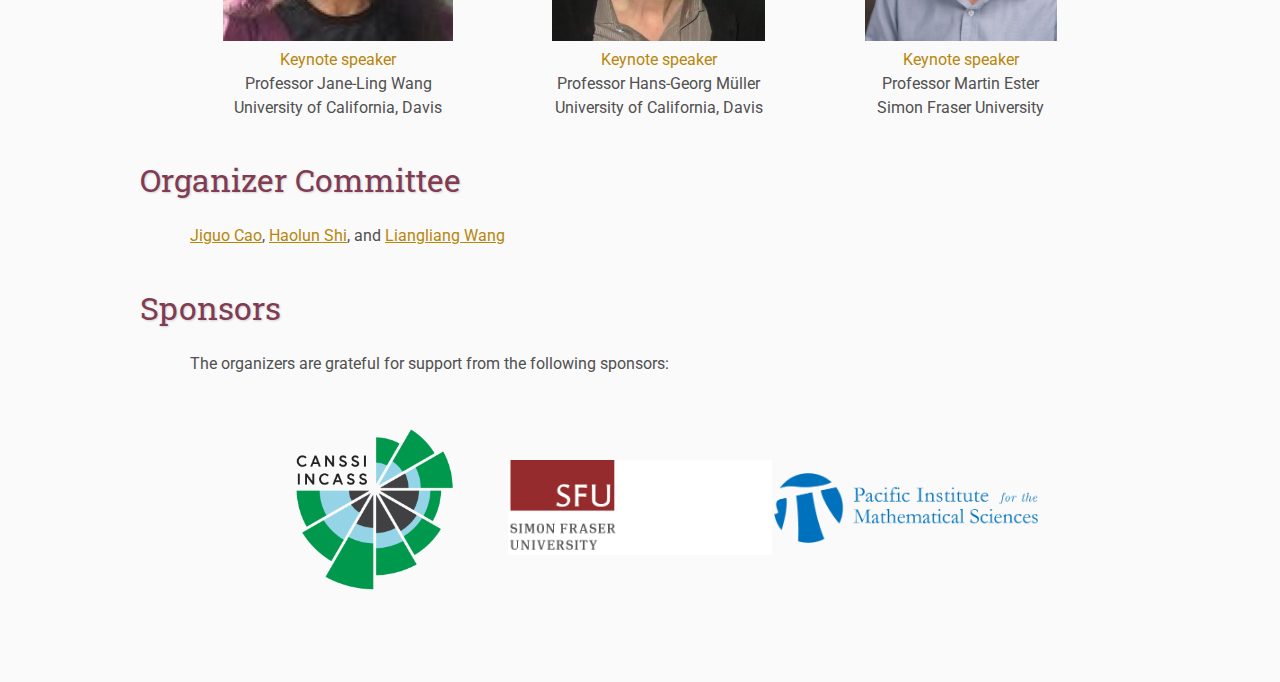
==== commit c055a59f: "Update index.html" ====
--- a/index.html
+++ b/index.html
@@ -40,12 +40,14 @@
         The objective of the conference is to bring together researchers in statistics and data science from academia, industry, and government in a stimulating
         setting to exchange ideas on the developments of modern statistics, machine learning, and broadly defined theory, methods, and applications in data science.
     </p>
+	<!--
     <p>
         We invite you to submit your ideas for an invited session by using this <a href="https://forms.gle/3u9ADgJLboDF91Yj8">invited session proposal form</a>. Each session will feature three or four speakers.
         Initial submissions should include the session title, a brief description/motivation, the session chair's name, and the names, affiliations, emails,
         and tentative talk titles for all speakers. Submissions are due by April 11, 2025; abstracts are not required at this stage.
         Notification of accepted sessions will be sent by April 15, 2025.
     </p>
+	-->
     <p>
         You can also submit an individual contributed talk using this <a href="https://forms.gle/RzSZygyUoSH3C6Fk6">individual contributed talk form</a>. Initial submission should include your name, affiliation, email,
         and tentative talk title and abstract. Submissions are due by April 11, 2025. Notification of accepted talks will be sent by April 15, 2025.
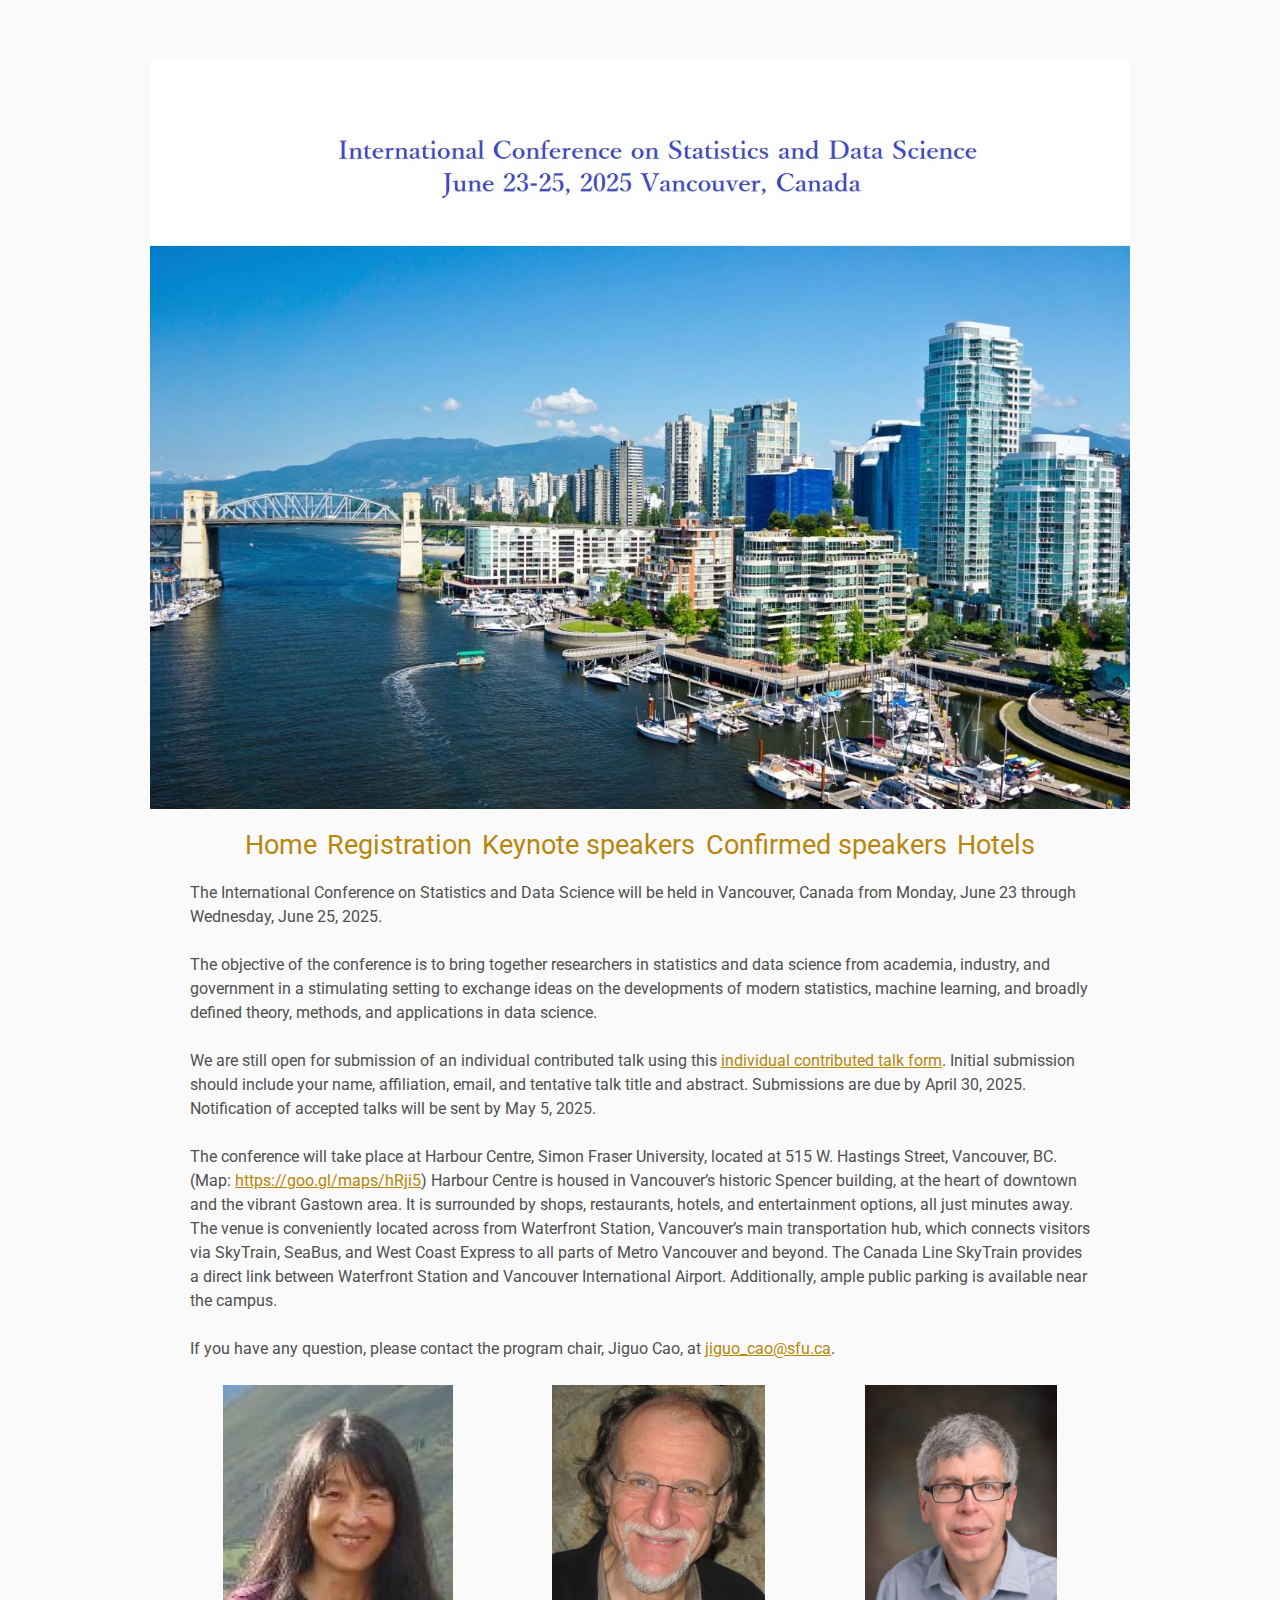
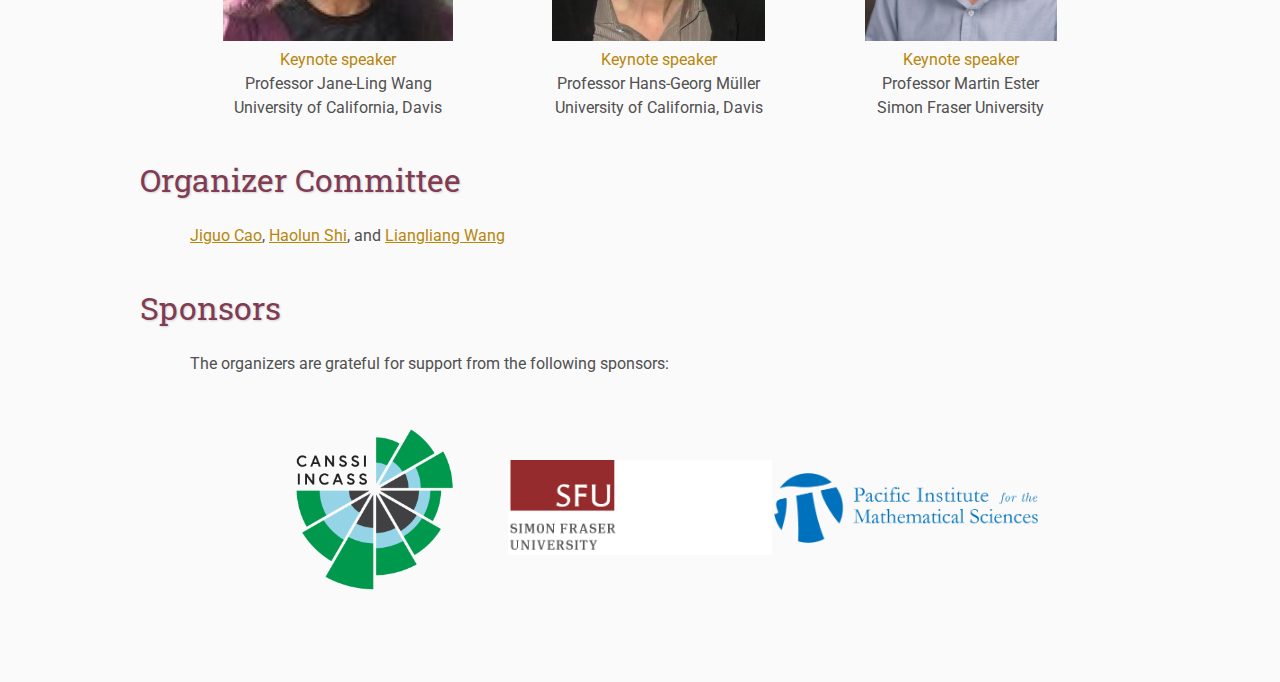
==== commit 7f98a30a: "Update index.html" ====
--- a/index.html
+++ b/index.html
@@ -47,10 +47,15 @@
         and tentative talk titles for all speakers. Submissions are due by April 11, 2025; abstracts are not required at this stage.
         Notification of accepted sessions will be sent by April 15, 2025.
     </p>
-	-->
+	
     <p>
         You can also submit an individual contributed talk using this <a href="https://forms.gle/RzSZygyUoSH3C6Fk6">individual contributed talk form</a>. Initial submission should include your name, affiliation, email,
         and tentative talk title and abstract. Submissions are due by April 11, 2025. Notification of accepted talks will be sent by April 15, 2025.
+    </p>
+	-->
+	 <p>
+        We are still open for submission of an individual contributed talk using this <a href="https://forms.gle/RzSZygyUoSH3C6Fk6">individual contributed talk form</a>. Initial submission should include your name, affiliation, email,
+        and tentative talk title and abstract. Submissions are due by April 30, 2025. Notification of accepted talks will be sent by May 5, 2025.
     </p>
     <p>
         The conference will take place at Harbour Centre, Simon Fraser University, located at 515 W. Hastings Street, Vancouver, BC. (Map: <a href="https://goo.gl/maps/hRji5">https://goo.gl/maps/hRji5</a>)
